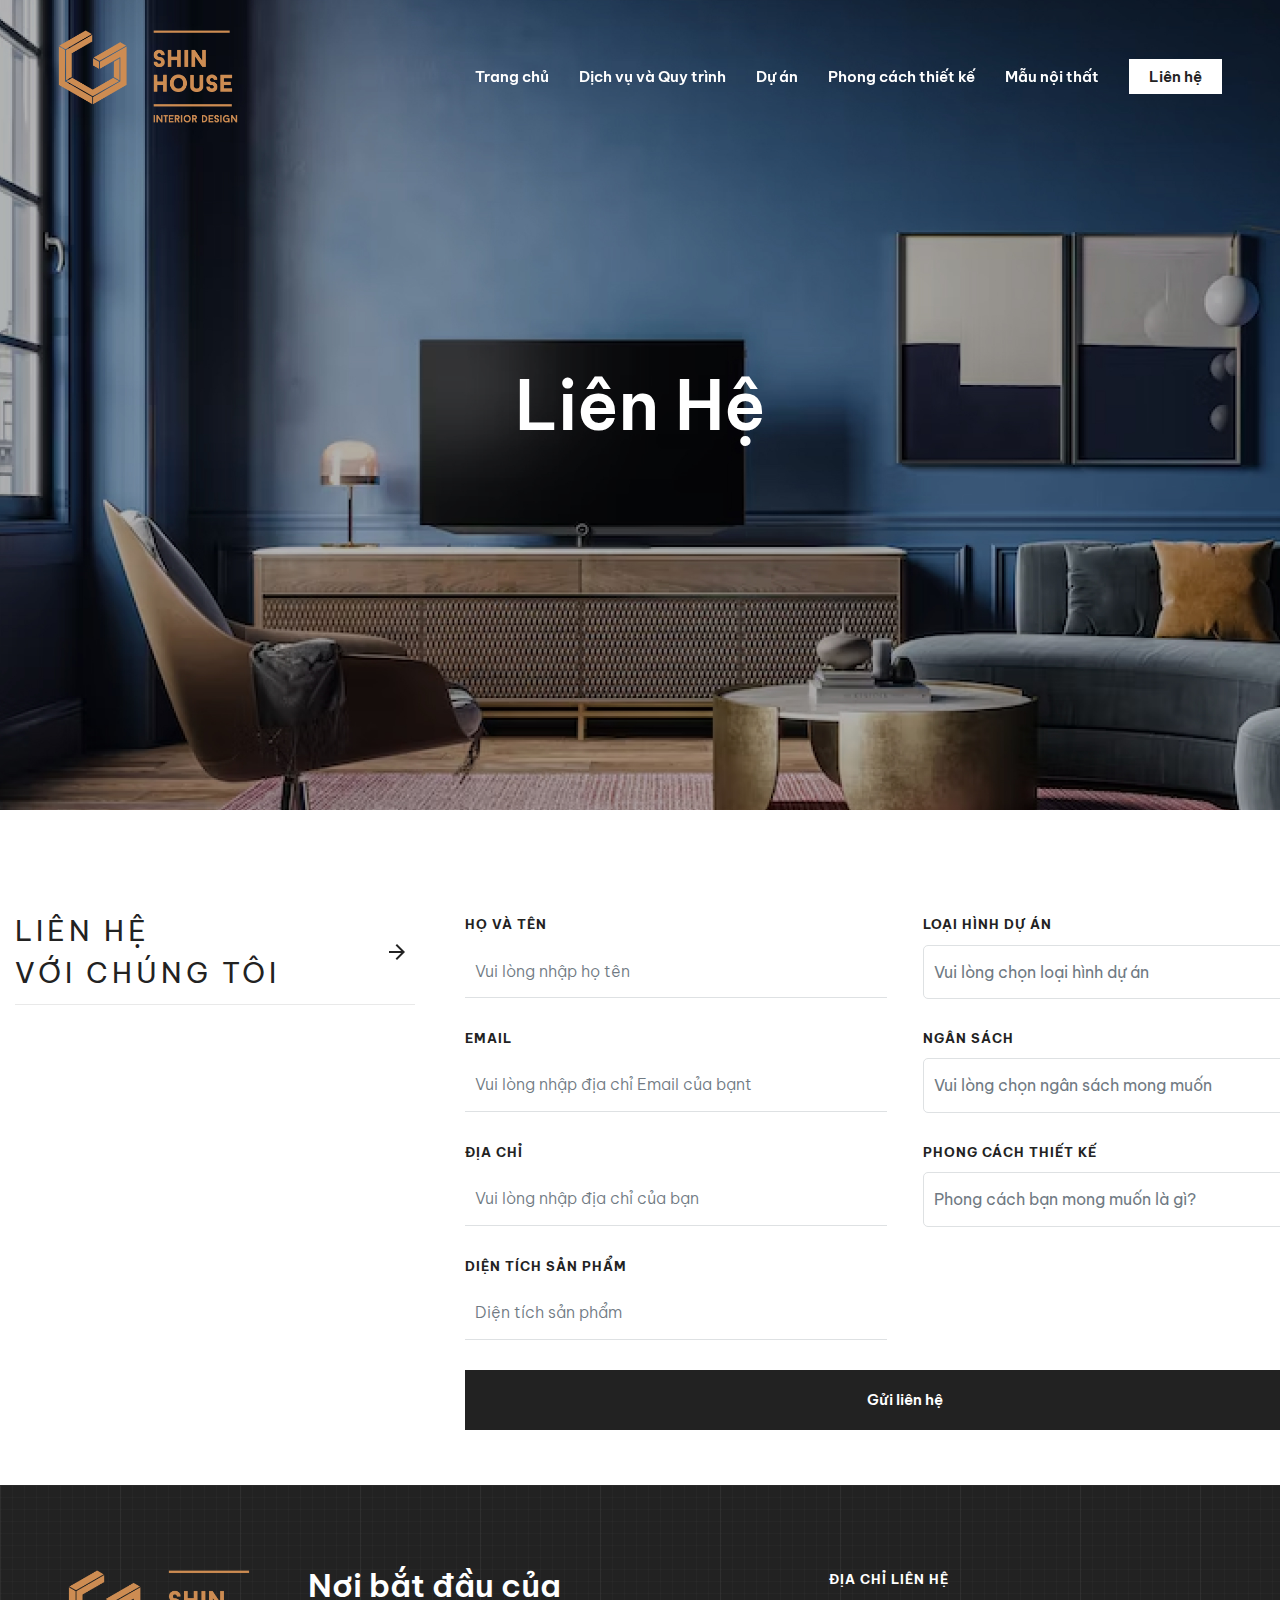
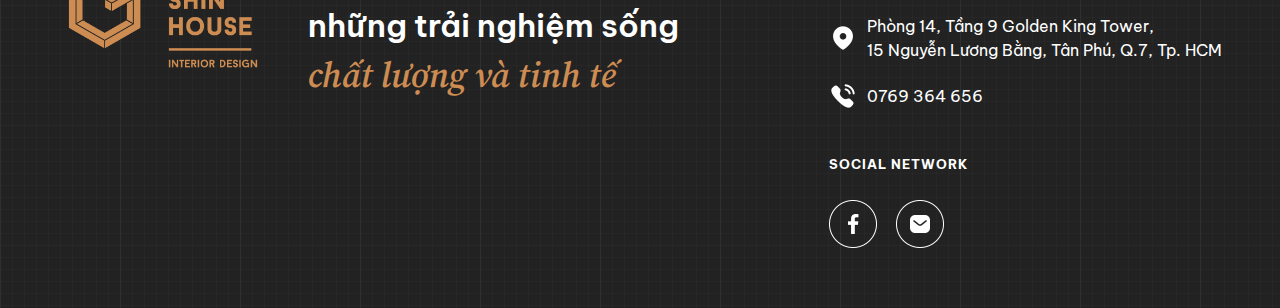
==== contact/index.html @ c37954fc "shinhouse done" ====
<!doctype html>
<html lang="en">

<head>
    <meta charset="UTF-8">
    <meta name="viewport" content="width=device-width, initial-scale=-100%, user-scalable=yes" />
    <meta name="format-detection" content="telephone=no">
    <title>Liên hệ | ShinHouse</title>
    <meta name="keywords" content="">
    <meta name="description" content="">
    <link rel="icon" type="image/png"/ href="../favicon.ico">
    <link rel="apple-touch-icon" sizes="180x180" href="../images/apple-touch-icon.png">
    <link rel="icon" type="image/png" sizes="32x32" href="../images/favicon-32x32.png">
    <link rel="icon" type="image/png" sizes="16x16" href="../images/favicon-16x16.png">
    <link rel="manifest" href="../images/site.webmanifest">
    <link rel="stylesheet" href="../css/imports.css" />
    <!-- JS -->
    <script src="../js/jquery.js"></script>
</head>

<body id="contact" class="under">
    <div id="wrapper">
        <header>
            <div class="head_content">
                <h1 id="logo"><a href="#wrapper"><img loading="lazy" src="../images/logo.png" width="180" alt="ShinHouse Logo"></a></h1>
                <nav>
                    <ul>
                        <li><a href="./">Trang chủ</a></li>
                        <li><a href="../service">Dịch vụ và Quy trình</a></li>
                        <li><a href="../project">Dự án</a></li>
                        <li><a href="../design">Phong cách thiết kế</a></li>
                        <li><a href="../furniture">Mẫu nội thất</a></li>
                        <li class="bg"><a href="../contact">Liên hệ</a></li>
                    </ul>
                </nav>
                <p class="btn_open"><a class="btn_side"><span></span> <span></span><span></span> <span></span> <span></span> <span></span></a></p>
            </div>
        </header>
        <!-- main start -->
        <main>
            <!-- TOP INFO -->
            <section class="top_info">
                <div class="inner">
                    <h2>Liên hệ</h2>
                </div>
            </section>

            <!-- CONTACT PAGE -->
            <section class="contact_content">
                <div class="inner">
                    <div class="ttl">
                        <h3>Liên hệ<br class="pc"><br class="sp480"> Với chúng tôi</h3>
                    </div>
                    <div class="contact_form">
                        <div class="contact_form_box">
                            <dl class="od1">
                                <dt>Họ và tên</dt>
                                <dd><input type="text" name="name" value="" placeholder="Vui lòng nhập họ tên"></dd>
                            </dl>
                            <dl class="od2">
                                <dt>Email</dt>
                                <dd><input type="email" name="name" value="" placeholder="Vui lòng nhập địa chỉ Email của bạnt"></dd>
                            </dl>
                            <dl class="od3">
                                <dt>Địa chỉ</dt>
                                <dd><input type="text" name="name" value="" placeholder="Vui lòng nhập địa chỉ của bạn"></dd>
                            </dl>
                            <dl class="od4">
                                <dt>Diện tích sản phẩm</dt>
                                <dd><input type="text" name="name" value="" placeholder="Diện tích sản phẩm"></dd>
                            </dl>
                            <dl class="od5">
                                <dt>Loại hình dự án</dt>
                                <dd class="select">
                                    <span></span>
                                    <select name="" id="case">
                                        <option value="" hidden>Vui lòng chọn loại hình dự án</option>
                                        <option value="">Nhà phố</option>
                                        <option value="">Biệt thự</option>
                                        <option value="">Căn hộ</option>
                                    </select>
                                </dd>
                            </dl>
                            <dl class="od6">
                                <dt>Ngân sách</dt>
                                <dd class="select">
                                    <span></span>
                                    <select name="" id="case">
                                        <option value="" hidden>Vui lòng chọn ngân sách mong muốn</option>
                                        <option value="">Dưới 500 Triệu</option>
                                        <option value="">500 Triệu - 1 tỷ</option>
                                        <option value="">Trên 1 tỷ</option>
                                    </select>
                                </dd>
                            </dl>
                            <dl class="od7">
                                <dt>phong cách thiết kế</dt>
                                <dd class="select">
                                    <span></span>
                                    <select name="" id="case">
                                        <option value="" hidden>Phong cách bạn mong muốn là gì?</option>
                                        <option value="">Phong cách Eclectric</option>
                                        <option value="">Phong cách Scandinavian</option>
                                        <option value="">Phong cách Hiện đại, tối giản</option>
                                    </select>
                                </dd>
                            </dl>
                        </div>
                        <div class="btn_submit"><button type="submit" name="submitConfirm" value="confirm">Gửi liên hệ</button></div>
                    </div>
                </div>
            </section>
        </main>
        <!-- main end -->
        <footer>
            <div class="foot_slogan">
                <p class="f_logo"><a href="./"><img loading="lazy" width="190" height="98" src="../images/logo.png" alt="ShinHouse Logo"></a></p>
                <p class="big">Nơi bắt đầu của<br>những trải nghiệm sống<br><span class="sr brown italic">chất lượng và tinh tế</span></p>
            </div>
            <div class="foot_info">
                <p class="big">Địa chỉ liên hệ</p>
                <p class="add">Phòng 14, Tầng 9 Golden King Tower, <br class="pc">15 Nguyễn Lương Bằng, Tân Phú, Q.7, Tp. HCM</p>
                <p class="tel"><a href="tel:0769364656">0769 364 656</a></p>
                <p class="big">Social network</p>
                <p class="sns">
                    <a href="https://www.facebook.com/profile.php?id=100066376429048&mibextid=LQQJ4d " target="_blank" rel="noopener noreferrer"><img loading="lazy" src="../images/foot_sns_fb.png" alt="Facebook"></a>
                    <a href="mailto:shinhouse1808@gmail.com" rel="noopener noreferrer"><img loading="lazy" src="../images/foot_sns_mail.png" alt="Email"></a>
                </p>
            </div>
        </footer>

        <p id="btn_top"><img loading="lazy" src="../images/btn_top.png" width="66" alt="Back to Top"></p>
    </div>
    <link rel="preconnect" href="https://fonts.googleapis.com">
    <link rel="preconnect" href="https://fonts.gstatic.com" crossorigin>
    <link href="https://fonts.googleapis.com/css2?family=Be+Vietnam+Pro:ital,wght@0,400;0,500;0,600;0,700;1,400;1,500;1,600;1,700&family=Source+Serif+Pro:ital,wght@0,400;0,600;1,600&display=swap" rel="stylesheet">
    <!--================JS========================-->
    <script src="../js/top.js"></script>
</body>

</html>
---- css/imports.css ----
@charset "UTF-8";
@import "base.css";
@import "fonts.css";
@import "aos.css";
@import "slick.css";
@import "styles.css";
@import "responsive.css";
@import "lightbox.css";
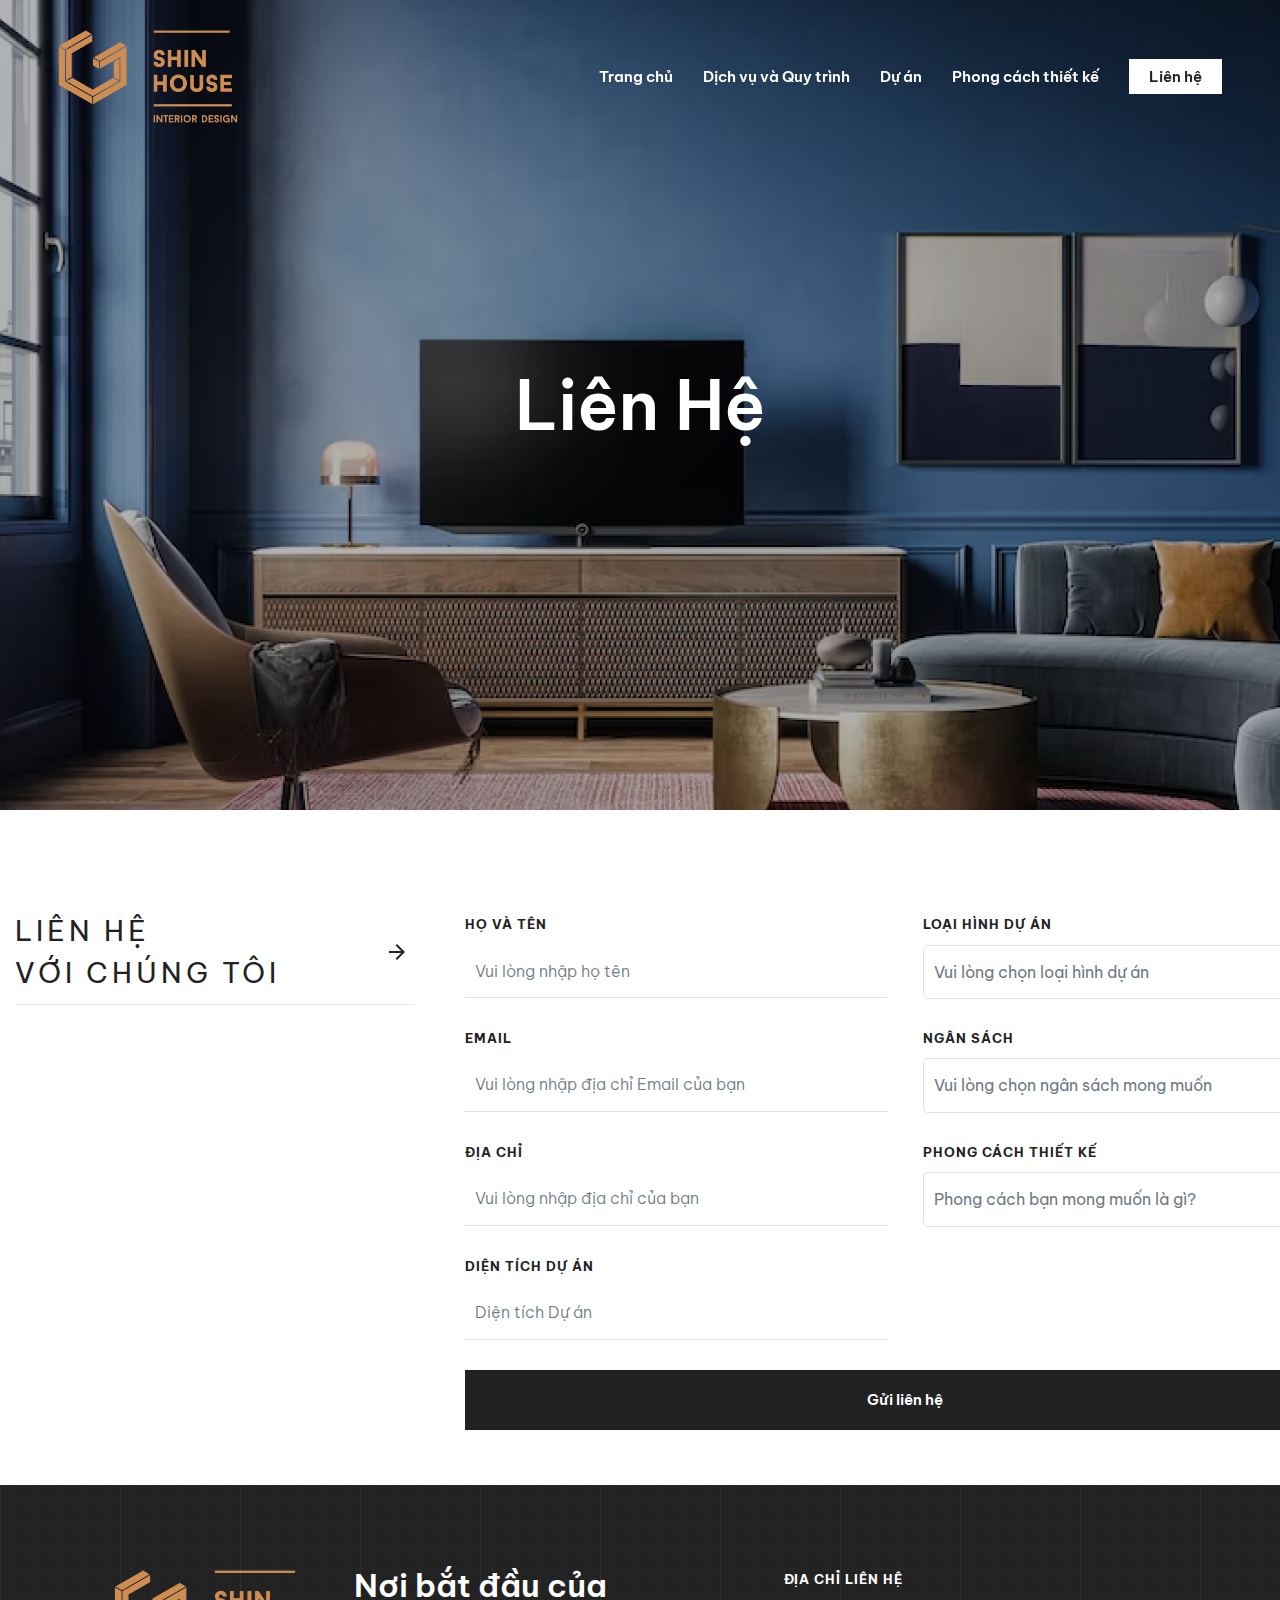
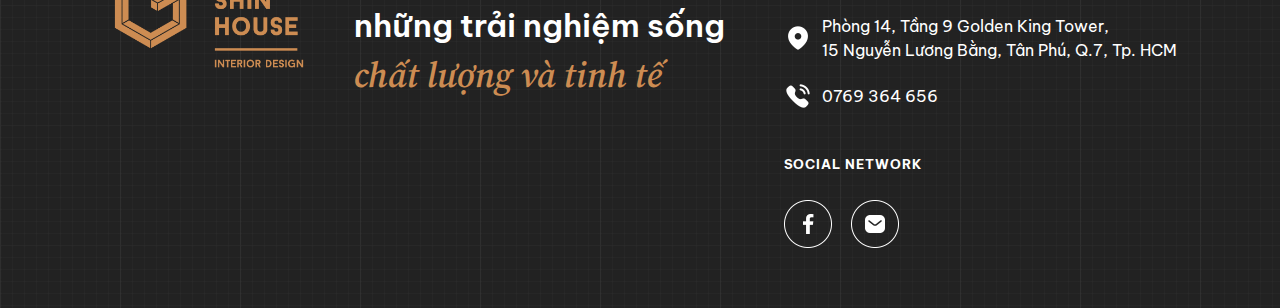
==== commit 832d935a: "update feedback" ====
--- a/contact/index.html
+++ b/contact/index.html
@@ -25,11 +25,10 @@
                 <h1 id="logo"><a href="#wrapper"><img loading="lazy" src="../images/logo.png" width="180" alt="ShinHouse Logo"></a></h1>
                 <nav>
                     <ul>
-                        <li><a href="./">Trang chủ</a></li>
+                        <li><a href="../">Trang chủ</a></li>
                         <li><a href="../service">Dịch vụ và Quy trình</a></li>
                         <li><a href="../project">Dự án</a></li>
                         <li><a href="../design">Phong cách thiết kế</a></li>
-                        <li><a href="../furniture">Mẫu nội thất</a></li>
                         <li class="bg"><a href="../contact">Liên hệ</a></li>
                     </ul>
                 </nav>
@@ -59,15 +58,15 @@
                             </dl>
                             <dl class="od2">
                                 <dt>Email</dt>
-                                <dd><input type="email" name="name" value="" placeholder="Vui lòng nhập địa chỉ Email của bạnt"></dd>
+                                <dd><input type="email" name="name" value="" placeholder="Vui lòng nhập địa chỉ Email của bạn"></dd>
                             </dl>
                             <dl class="od3">
                                 <dt>Địa chỉ</dt>
                                 <dd><input type="text" name="name" value="" placeholder="Vui lòng nhập địa chỉ của bạn"></dd>
                             </dl>
                             <dl class="od4">
-                                <dt>Diện tích sản phẩm</dt>
-                                <dd><input type="text" name="name" value="" placeholder="Diện tích sản phẩm"></dd>
+                                <dt>Diện tích Dự án</dt>
+                                <dd><input type="text" name="name" value="" placeholder="Diện tích Dự án"></dd>
                             </dl>
                             <dl class="od5">
                                 <dt>Loại hình dự án</dt>
@@ -101,7 +100,12 @@
                                         <option value="" hidden>Phong cách bạn mong muốn là gì?</option>
                                         <option value="">Phong cách Eclectric</option>
                                         <option value="">Phong cách Scandinavian</option>
-                                        <option value="">Phong cách Hiện đại, tối giản</option>
+                                        <option value="">Phong cách Hiện đại</option>
+                                        <option value="">Phong cách Đương đại</option>
+                                        <option value="">Phong cách Tối giản</option>
+                                        <option value="">Phong cách Indochine</option>
+                                        <option value="">Phong cách Tân cổ điển</option>
+                                        <option value="">Phong cách Khác</option>
                                     </select>
                                 </dd>
                             </dl>
